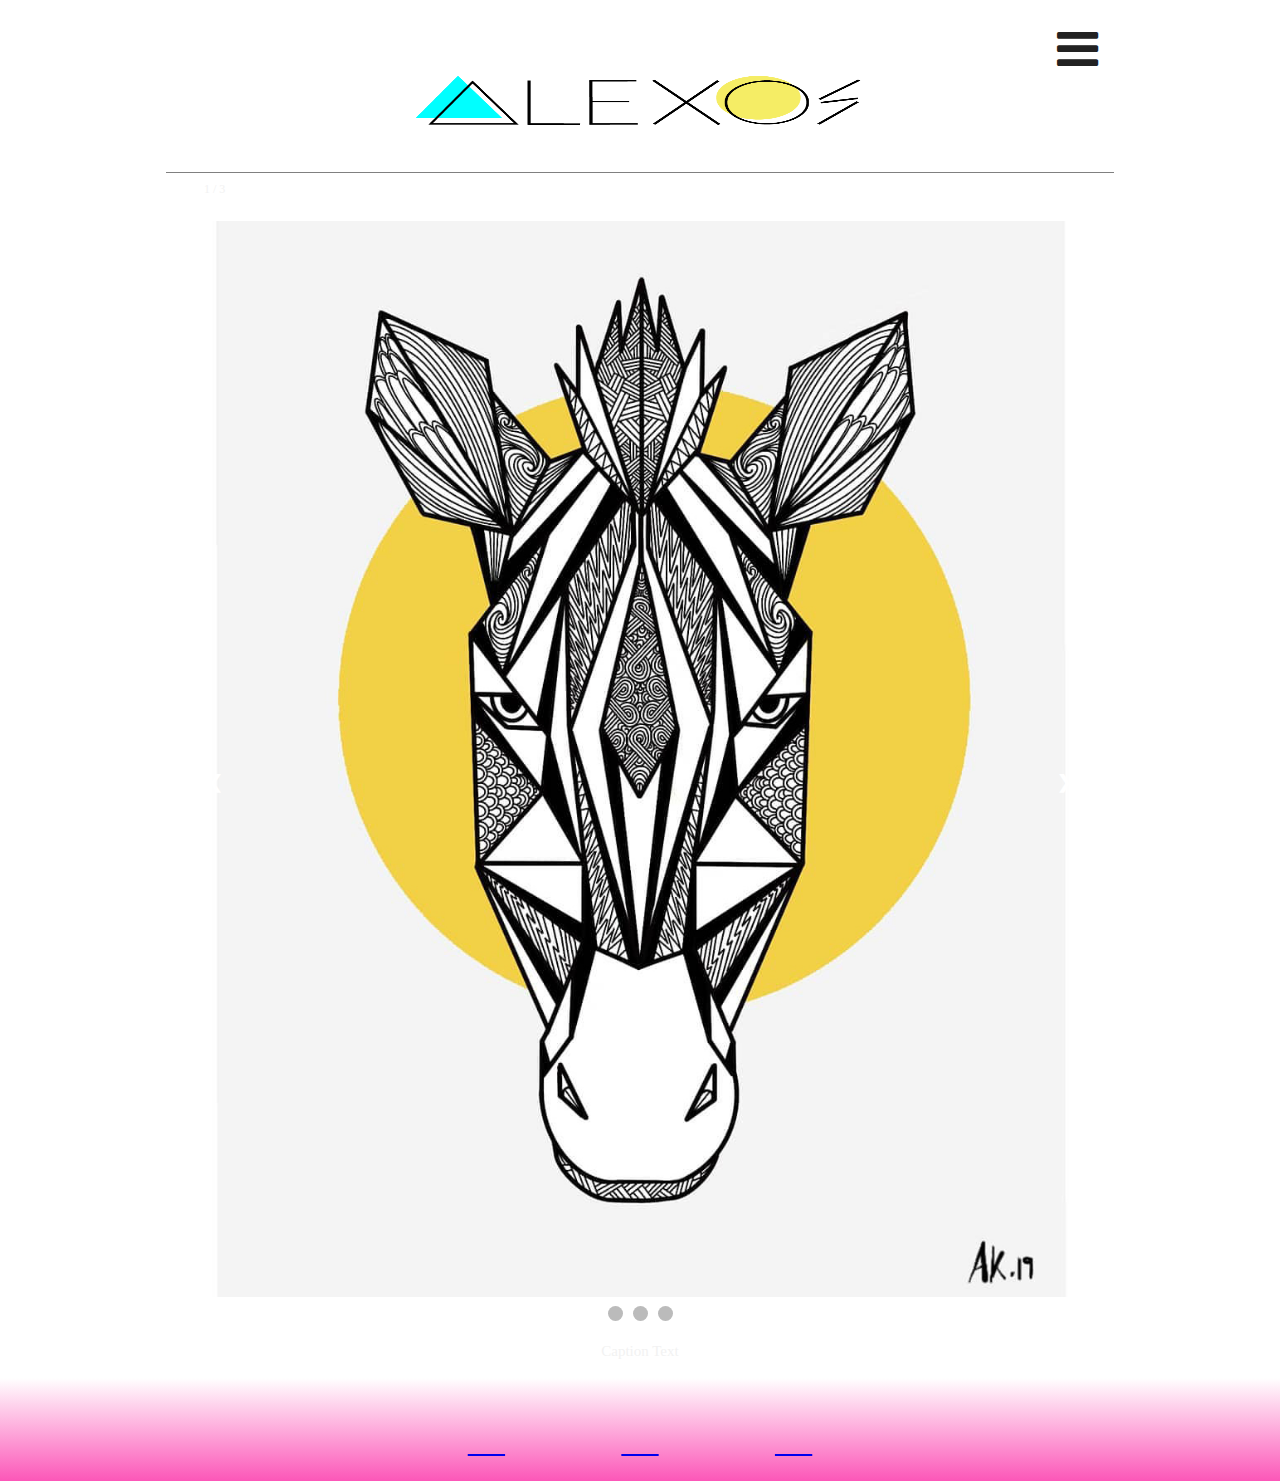
==== website/index.html @ 190b8656 "Add files via upload" ====
<!doctype html>
<html class="no-js" lang="">

<head>
  <meta charset="utf-8">
  <title></title>
  <meta name="description" content="">
  <meta name="viewport" content="width=device-width, initial-scale=1">
  <link rel="stylesheet" href="https://cdnjs.cloudflare.com/ajax/libs/font-awesome/4.7.0/css/font-awesome.min.css">
  <link rel="manifest" href="site.webmanifest">
  <link rel="stylesheet" href="https://use.fontawesome.com/releases/v5.7.2/css/all.css" integrity="sha384-fnmOCqbTlWIlj8LyTjo7mOUStjsKC4pOpQbqyi7RrhN7udi9RwhKkMHpvLbHG9Sr" crossorigin="anonymous">

  <!-- Place favicon.ico in the root directory -->
  <link rel="stylesheet" href="https://cdnjs.cloudflare.com/ajax/libs/font-awesome/4.7.0/css/font-awesome.min.css">
  <link rel="stylesheet" href="css/normalize.css">
  <link rel="stylesheet" href="css/main.css">

  <meta name="theme-color" content="#fafafa">
</head>

<body>
  <!--[if lte IE 9]>
    <p class="browserupgrade">You are using an <strong>outdated</strong> browser. Please <a href="https://browsehappy.com/">upgrade your browser</a> to improve your experience and security.</p>
  <![endif]-->

  <!-- Add your site or application content here -->
  <header>
    <div class= "container">
      <div class ="nav-dropdown">
        <nav>
          <div class="dropdown">
          <i class="fa fa-bars fa-2x burger-menu" ></i>  
            <div class="dropdown-content">
              <a href="about/index.html">about</a>
              <a href="buy/index.html">buy</a>
            </div><!--ends dropdwon-content-->
          </div><!--ends dropdown-->
        </nav>
      </div><!--ends nav-dropdown-->
      <div class="alexos-icon">
        <div class="image">  
          <img src="img/alexos-logo.png" alt="Alexos logo"/>
        </div><!--ends image-->
        </div> <!--ends alexos icon-->
    </div><!--ends container-->
  </header>

<!-- Slideshow container -->
<div class="slideshow-container">
  <!-- Full-width images with number and caption text -->
  <div class="mySlides fade">
    <div class="numbertext">1 / 3</div>
    <img src="img/img1.jpg" style="width:100%">
    <div class="text">Caption Text</div>
  </div>
  <div class="mySlides fade">
    <div class="numbertext">2 / 3</div>
    <img src="img/img2.jpg" style="width:100%">
    <div class="text">Caption Two</div>
  </div>
  <div class="mySlides fade">
    <div class="numbertext">3 / 3</div>
    <img src="img/img3.jpg" style="width:100%">
    <div class="text">Caption Three</div>
  </div>
  <!-- Next and previous buttons -->
  <a class="prev" onclick="plusSlides(-1)">&#10094;</a>
  <a class="next" onclick="plusSlides(1)">&#10095;</a>

  <!-- The dots/circles -->
  <div style="text-align:center">
    <span class="dot" onclick="currentSlide(1)"></span> 
    <span class="dot" onclick="currentSlide(2)"></span> 
    <span class="dot" onclick="currentSlide(3)"></span> 
  </div>
</div>
  <footer>
    <div class="container">
        <div class="social">
        <div class="icons">
            <a href="https://www.facebook.com" target="_blank"><i class="fab fa-facebook-f fa-2x" style="color:white"></i></a>
        </div>  
        <div class="icons">
          <a href="https://www.twitter.com" target="_blank"><i class="fab fa-twitter fa-2x" style="color:white;"></i></a>
        </div> 
        <div class="icons">
        <a href="https://www.instagram.com" target="_blank"><i class="fab fa-instagram fa-2x" style="color:white;"></i></a>
        </div> 
      </div>
    </div>
  </footer>
  <script src="js/vendor/modernizr-3.6.0.min.js"></script>
  <script src="https://code.jquery.com/jquery-3.3.1.min.js" integrity="sha256-FgpCb/KJQlLNfOu91ta32o/NMZxltwRo8QtmkMRdAu8=" crossorigin="anonymous"></script>
  <script>window.jQuery || document.write('<script src="js/vendor/jquery-3.3.1.min.js"><\/script>')</script>
  <script src="js/plugins.js"></script>
  <script src="js/main.js"></script>
  <script src="https://ajax.googleapis.com/ajax/libs/jquery/3.2.1/jquery.min.js"></script>

  <!-- Google Analytics: change UA-XXXXX-Y to be your site's ID. -->
  <script>
    window.ga = function () { ga.q.push(arguments) }; ga.q = []; ga.l = +new Date;
    ga('create', 'UA-XXXXX-Y', 'auto'); ga('send', 'pageview')
  </script>
  <script src="https://www.google-analytics.com/analytics.js" async defer></script>
</body>

</html>
---- website/css/main.css ----
/*! HTML5 Boilerplate v7.0.1 | MIT License | https://html5boilerplate.com/ */

/* main.css 1.0.0 | MIT License | https://github.com/h5bp/main.css#readme */
/*
 * What follows is the result of much research on cross-browser styling.
 * Credit left inline and big thanks to Nicolas Gallagher, Jonathan Neal,
 * Kroc Camen, and the H5BP dev community and team.
 */

 
/* ==========================================================================
   Base styles: opinionated defaults
   ========================================================================== */

   html {
    color: #222;
    font-size: 1em;
    line-height: 1.4;
}

/*
 * Remove text-shadow in selection highlight:
 * https://twitter.com/miketaylr/status/12228805301
 *
 * Vendor-prefixed and regular ::selection selectors cannot be combined:
 * https://stackoverflow.com/a/16982510/7133471
 *
 * Customize the background color to match your design.
 */

::selection {
    background: #b3d4fc;
    text-shadow: none;
}

/*
 * A better looking default horizontal rule
 */

hr {
    display: block;
    height: 1px;
    border: 0;
    border-top: 1px solid #ccc;
    margin: 1em 0;
    padding: 0;
}

/*
 * Remove the gap between audio, canvas, iframes,
 * images, videos and the bottom of their containers:
 * https://github.com/h5bp/html5-boilerplate/issues/440
 */

audio,
canvas,
iframe,
img,
svg,
video {
    vertical-align: middle;
}

/*
 * Remove default fieldset styles.
 */

fieldset {
    border: 0;
    margin: 0;
    padding: 0;
}

/*
 * Allow only vertical resizing of textareas.
 */

textarea {
    resize: vertical;
}

/* ==========================================================================
   Browser Upgrade Prompt
   ========================================================================== */

.browserupgrade {
    margin: 0.2em 0;
    background: #ccc;
    color: #000;
    padding: 0.2em 0;
}




 /* ==========================================================================
   Author's custom styles
   ========================================================================== */
body {
  font-family: font-family: 'Raleway', sans-serif;
  font-size: 1.5em;
}

header .container{ 
    position: relative;
    z-index : 1;
}

header .container:after {
    content : "";
    position: absolute;
    left : 13%;
    right: 13%;
    bottom  : 0;
    height  : 1px;
    width   : 74%;  /* or 100px */
    border-bottom:1px solid grey;
}

/* dropdown button*/

nav {
    padding-left: 80%;
    padding-top: 1em;
}

.search {
	display: block;
	margin-left: 80%;
	margin-right: auto;
	margin-bottom: auto;
	margin-top: 2%;
	cursor: pointer;
}

.burger-menu {
	display: block;
	margin-left: 80%;
	margin-right: auto;
	margin-bottom: auto;
	margin-top: 2%;
	cursor: pointer;
}

.dropdown {
    position: relative;
    display: inline-block;
}

.dropdown-content {
    display: none;
    position: absolute;
    background-color: #000000;
    min-width: 250px;
    z-index: 1;
}

.dropdown-content a {
    color: white;
    padding: 1em .5em;
	text-align: left;
    text-decoration: none;
    display: block;
	box-shadow: 0 8px 16px 0 rgba(0,0,0,0.2), 0 6px 20px 0 rgba(0,0,0,0.19);
	font-size: 18px;
}

.dropdown-content a:hover {
	background-color: #ffffff;
	color: black;
}

.dropdown .dropdown-content.show {
    display: block;
}

.dropdown:hover .dropbtn {
    background-color: #ffffff;
    float:right;
}

/*end of drpdwn button*/


header .alexos-icon .image {
    display: flex;
    justify-content: center;
    padding: 0 0 2em 0;
}

header .alexos-icon img {
    width: 35%;
    max-height:50px; 
}

* {box-sizing:border-box}

/* Slideshow container */
.slideshow-container {
  max-width: 70%;
  position: relative;
  margin: auto;
  padding: 2em 0 2em 0;
}

/* Hide the images by default */
.mySlides {
  display: none;
}

/* Next & previous buttons */
.prev, .next {
  cursor: pointer;
  position: absolute;
  top: 50%;
  width: auto;
  margin-top: -22px;
  padding: 16px;
  color: white;
  font-weight: bold;
  font-size: 18px;
  transition: 0.6s ease;
  border-radius: 0 3px 3px 0;
  user-select: none;
}

/* Position the "next button" to the right */
.next {
  right: 0;
  border-radius: 3px 0 0 3px;
}

/* On hover, add a black background color with a little bit see-through */
.prev:hover, .next:hover {
  background-color: rgba(0,0,0,0.8);
}

/* Caption text */
.text {
  color: #f2f2f2;
  font-size: 15px;
  padding: 8px 12px;
  position: absolute;
  bottom: 8px;
  width: 100%;
  text-align: center;
}

/* Number text (1/3 etc) */
.numbertext {
  color: #f2f2f2;
  font-size: 12px;
  padding: 8px 12px;
  position: absolute;
  top: 0;
}

/* The dots/bullets/indicators */
.dot {
  cursor: pointer;
  height: 15px;
  width: 15px;
  margin: 0 2px;
  background-color: #bbb;
  border-radius: 50%;
  display: inline-block;
  transition: background-color 0.6s ease;
}

.active, .dot:hover {
  background-color: #717171;
}

/* Fading animation */
.fade {
  -webkit-animation-name: fade;
  -webkit-animation-duration: 1.5s;
  animation-name: fade;
  animation-duration: 1.5s;
}

@-webkit-keyframes fade {
  from {opacity: .4} 
  to {opacity: 1}
}

@keyframes fade {
  from {opacity: .4} 
  to {opacity: 1}
}

footer .container{
  background-image: linear-gradient(white,#fc57b8);
  padding: 1em 0 .5em 0;
}

footer .social {
  display: flex;
  justify-content: center;
  flex: wrap;
  width: 100%;
}

footer .icons {
  width: 12%;
  display: flex;
  justify-content: center;
}

footer .copyright {
  display: flex;
  justify-content: center;
  width: 100%;
}


 /* ==========================================================================
   about page  section
   ========================================================================== */
.about-me .picture {
  background: url('../img/alex.jpg');
  background-size: cover;
  height: 20em;
}

.about-me p  {
  font-family: 'Special Elite', cursive;
  font-size: 1.9em;
  padding: 1em 1em 0 5em;
}

.bio p {
  font-size: 1em;
  width: 100%;
  padding: 1em;
  font-family: 'Slabo 27px', serif;
  text-align: center;
}

 /* ==========================================================================
   buy page section
   ========================================================================== */
.search-cart {
  display: flex;
  justify-content: flex-end;
  padding: .5em 3.5em 0 0;
}

.search-cart .cart {
  padding: 0 1em 0 0;
  background: #ffffff;
}

.search-cart img {
  width: 1.2em;
}

.search-cart .search-bar {
  width:6em;
  height: 1.5em;
  border-radius: 25px;
}

.for-sale .container {
  display:flex;
  flex-wrap: wrap;
  padding: 2em 1em 2em 1em;
}

.prints {
  width: 60%;
}

.info {
  width: 40%;
  padding: 0 0 0 1em;
}

.info p{
  font-family: 'Open Sans Condensed', sans-serif;
  line-height: 1em;
  font-size:1em;
}

.add {
  border-radius: 25px;
  background:#fc57b8;
  padding: .4em .8em;
  font-family: 'Open Sans Condensed', sans-serif;
  font-size:1em;
}

 /* ==========================================================================
   Helper classes
   ========================================================================== */

/*
 * Hide visually and from screen readers
 */

 .hidden {
  display: none !important;
}

/*
* Hide only visually, but have it available for screen readers:
* https://snook.ca/archives/html_and_css/hiding-content-for-accessibility
*
* 1. For long content, line feeds are not interpreted as spaces and small width
*    causes content to wrap 1 word per line:
*    https://medium.com/@jessebeach/beware-smushed-off-screen-accessible-text-5952a4c2cbfe
*/

.visuallyhidden {
  border: 0;
  clip: rect(0 0 0 0);
  height: 1px;
  margin: -1px;
  overflow: hidden;
  padding: 0;
  position: absolute;
  width: 1px;
  white-space: nowrap; /* 1 */
}

/*
* Extends the .visuallyhidden class to allow the element
* to be focusable when navigated to via the keyboard:
* https://www.drupal.org/node/897638
*/

.visuallyhidden.focusable:active,
.visuallyhidden.focusable:focus {
  clip: auto;
  height: auto;
  margin: 0;
  overflow: visible;
  position: static;
  width: auto;
  white-space: inherit;
}

/*
* Hide visually and from screen readers, but maintain layout
*/

.invisible {
  visibility: hidden;
}

/*
* Clearfix: contain floats
*
* For modern browsers
* 1. The space content is one way to avoid an Opera bug when the
*    `contenteditable` attribute is included anywhere else in the document.
*    Otherwise it causes space to appear at the top and bottom of elements
*    that receive the `clearfix` class.
* 2. The use of `table` rather than `block` is only necessary if using
*    `:before` to contain the top-margins of child elements.
*/

.clearfix:before,
.clearfix:after {
  content: " "; /* 1 */
  display: table; /* 2 */
}

.clearfix:after {
  clear: both;
}

 
/* ==========================================================================
   EXAMPLE Media Queries for Responsive Design.
   These examples override the primary ('mobile first') styles.
   Modify as content requires.
   ========================================================================== */

   @media only screen and (min-width: 35em) {
    /* Style adjustments for viewports that meet the condition */
}

@media print,
       (-webkit-min-device-pixel-ratio: 1.25),
       (min-resolution: 1.25dppx),
       (min-resolution: 120dpi) {
    /* Style adjustments for high resolution devices */
}

 
/* ==========================================================================
   Print styles.
   Inlined to avoid the additional HTTP request:
   https://www.phpied.com/delay-loading-your-print-css/
   ========================================================================== */

   @media print {
    *,
    *:before,
    *:after {
        background: transparent !important;
        color: #000 !important; /* Black prints faster */
        -webkit-box-shadow: none !important;
        box-shadow: none !important;
        text-shadow: none !important;
    }

    a,
    a:visited {
        text-decoration: underline;
    }

    a[href]:after {
        content: " (" attr(href) ")";
    }

    abbr[title]:after {
        content: " (" attr(title) ")";
    }

    /*
     * Don't show links that are fragment identifiers,
     * or use the `javascript:` pseudo protocol
     */

    a[href^="#"]:after,
    a[href^="javascript:"]:after {
        content: "";
    }

    pre {
        white-space: pre-wrap !important;
    }
    pre,
    blockquote {
        border: 1px solid #999;
        page-break-inside: avoid;
    }

    /*
     * Printing Tables:
     * http://css-discuss.incutio.com/wiki/Printing_Tables
     */

    thead {
        display: table-header-group;
    }

    tr,
    img {
        page-break-inside: avoid;
    }

    p,
    h2,
    h3 {
        orphans: 3;
        widows: 3;
    }

    h2,
    h3 {
        page-break-after: avoid;
    }
}
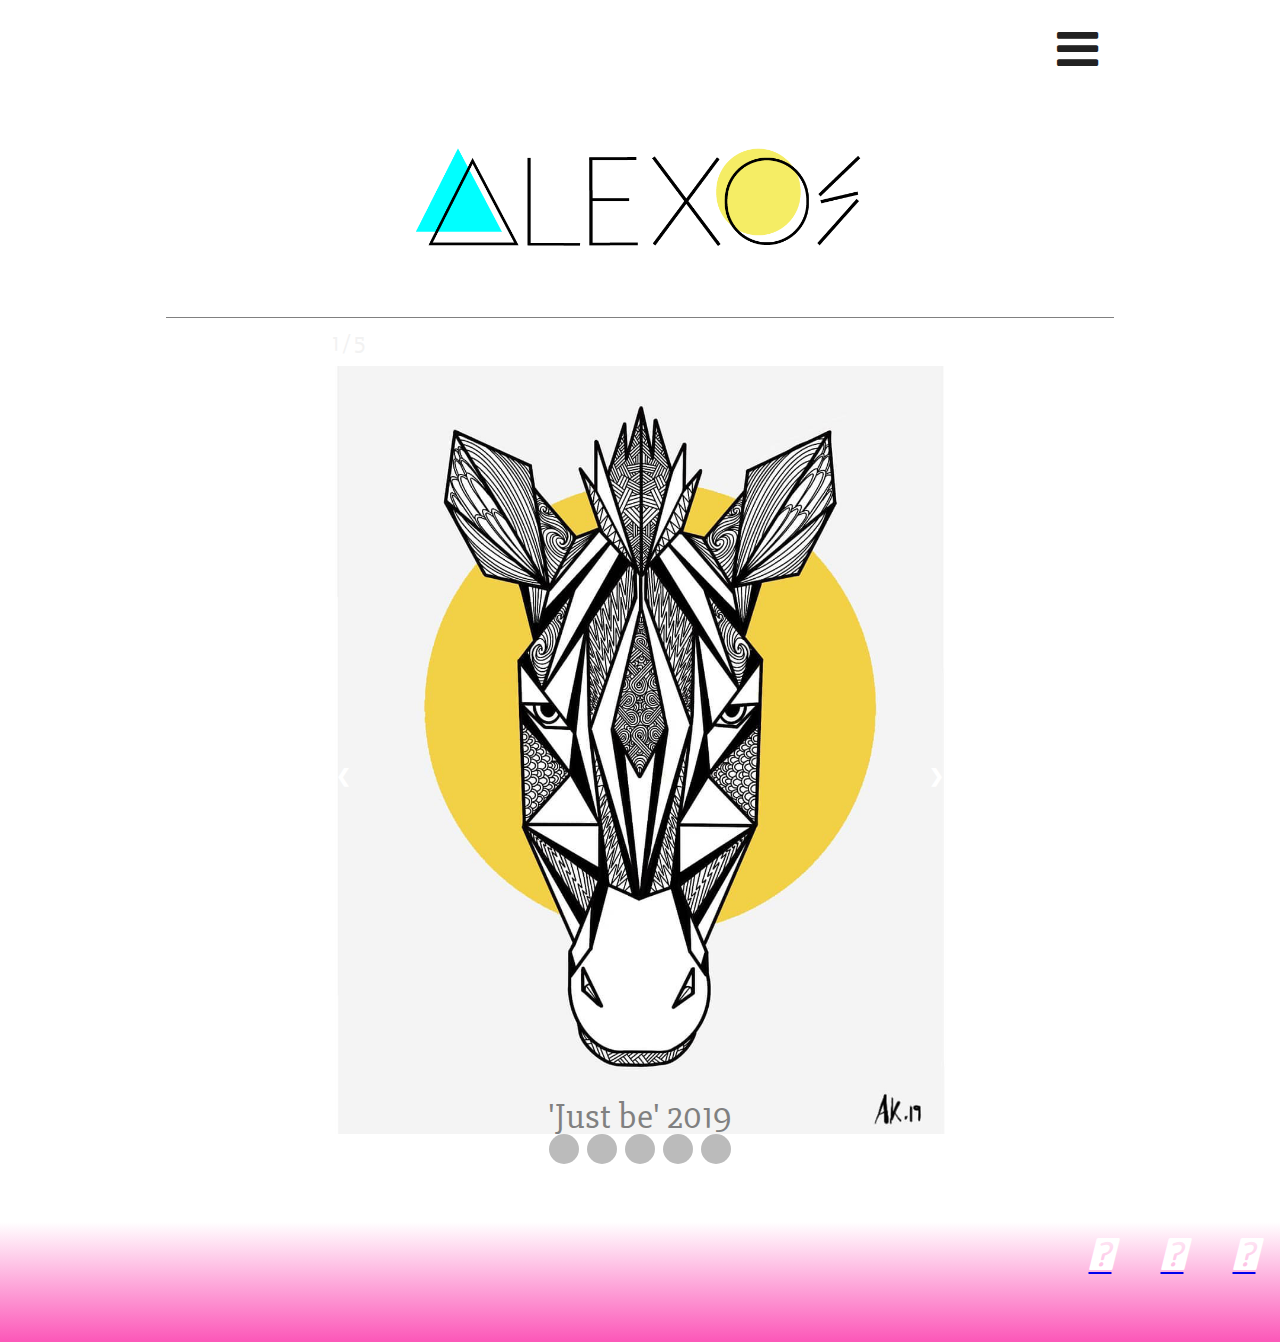
==== commit 11648b8d: "Update index.html" ====
--- a/website/index.html
+++ b/website/index.html
@@ -9,7 +9,8 @@
   <link rel="stylesheet" href="https://cdnjs.cloudflare.com/ajax/libs/font-awesome/4.7.0/css/font-awesome.min.css">
   <link rel="manifest" href="site.webmanifest">
   <link rel="stylesheet" href="https://use.fontawesome.com/releases/v5.7.2/css/all.css" integrity="sha384-fnmOCqbTlWIlj8LyTjo7mOUStjsKC4pOpQbqyi7RrhN7udi9RwhKkMHpvLbHG9Sr" crossorigin="anonymous">
-
+  <link href="https://fonts.googleapis.com/css?family=Amatic+SC|Indie+Flower|Shadows+Into+Light|Special+Elite" rel="stylesheet">
+  <link href="https://fonts.googleapis.com/css?family=Slabo+27px" rel="stylesheet">
   <!-- Place favicon.ico in the root directory -->
   <link rel="stylesheet" href="https://cdnjs.cloudflare.com/ajax/libs/font-awesome/4.7.0/css/font-awesome.min.css">
   <link rel="stylesheet" href="css/normalize.css">
@@ -49,19 +50,29 @@
 <div class="slideshow-container">
   <!-- Full-width images with number and caption text -->
   <div class="mySlides fade">
-    <div class="numbertext">1 / 3</div>
+    <div class="numbertext">1 / 5</div>
     <img src="img/img1.jpg" style="width:100%">
-    <div class="text">Caption Text</div>
+    <div class="text">'Just be' 2019</div>
   </div>
   <div class="mySlides fade">
-    <div class="numbertext">2 / 3</div>
+    <div class="numbertext">2 / 5</div>
     <img src="img/img2.jpg" style="width:100%">
-    <div class="text">Caption Two</div>
+    <div class="text">'Fear' 2019</div>
   </div>
   <div class="mySlides fade">
-    <div class="numbertext">3 / 3</div>
+    <div class="numbertext">3 / 5</div>
     <img src="img/img3.jpg" style="width:100%">
-    <div class="text">Caption Three</div>
+    <div class="text">'Leap of Faith' 2019</div>
+  </div>
+  <div class="mySlides fade">
+    <div class="numbertext">4 / 5</div>
+    <img src="img/img4.jpg" style="width:100%">
+    <div class="text">'It's Electric' 2019</div>
+  </div>
+  <div class="mySlides fade">
+    <div class="numbertext">5 / 5</div>
+    <img src="img/img5.jpg" style="width:100%">
+    <div class="text">'Free Spirit' 2018</div>
   </div>
   <!-- Next and previous buttons -->
   <a class="prev" onclick="plusSlides(-1)">&#10094;</a>
@@ -72,6 +83,8 @@
     <span class="dot" onclick="currentSlide(1)"></span> 
     <span class="dot" onclick="currentSlide(2)"></span> 
     <span class="dot" onclick="currentSlide(3)"></span> 
+    <span class="dot" onclick="currentSlide(4)"></span> 
+    <span class="dot" onclick="currentSlide(5)"></span> 
   </div>
 </div>
   <footer>
@@ -84,7 +97,7 @@
           <a href="https://www.twitter.com" target="_blank"><i class="fab fa-twitter fa-2x" style="color:white;"></i></a>
         </div> 
         <div class="icons">
-        <a href="https://www.instagram.com" target="_blank"><i class="fab fa-instagram fa-2x" style="color:white;"></i></a>
+        <a href="https://www.instagram.com/alexosart?utm_source=ig_profile_share&igshid=2giehlj44bgx" target="_blank"><i class="fab fa-instagram fa-2x" style="color:white;"></i></a>
         </div> 
       </div>
     </div>
@@ -94,6 +107,7 @@
   <script>window.jQuery || document.write('<script src="js/vendor/jquery-3.3.1.min.js"><\/script>')</script>
   <script src="js/plugins.js"></script>
   <script src="js/main.js"></script>
+  <script src="js/home.js"></script>
   <script src="https://ajax.googleapis.com/ajax/libs/jquery/3.2.1/jquery.min.js"></script>
 
   <!-- Google Analytics: change UA-XXXXX-Y to be your site's ID. -->
--- a/website/css/main.css
+++ b/website/css/main.css
@@ -97,7 +97,7 @@
    Author's custom styles
    ========================================================================== */
 body {
-  font-family: font-family: 'Raleway', sans-serif;
+  font-family: 'Slabo 27px', serif;
   font-size: 1.5em;
 }
 
@@ -120,7 +120,7 @@
 /* dropdown button*/
 
 nav {
-    padding-left: 80%;
+    padding-left: 70%;
     padding-top: 1em;
 }
 
@@ -151,18 +151,19 @@
     display: none;
     position: absolute;
     background-color: #000000;
-    min-width: 250px;
+    min-width: 100px;
     z-index: 1;
 }
 
 .dropdown-content a {
     color: white;
-    padding: 1em .5em;
-	text-align: left;
+    padding: .5em .5em;
+    font-family: 'Slabo 27px', serif;
+    text-align: left;
     text-decoration: none;
     display: block;
-	box-shadow: 0 8px 16px 0 rgba(0,0,0,0.2), 0 6px 20px 0 rgba(0,0,0,0.19);
-	font-size: 18px;
+	  box-shadow: 0 8px 16px 0 rgba(0,0,0,0.2), 0 6px 20px 0 rgba(0,0,0,0.19);
+	  font-size: .8em;
 }
 
 .dropdown-content a:hover {
@@ -185,12 +186,12 @@
 header .alexos-icon .image {
     display: flex;
     justify-content: center;
-    padding: 0 0 2em 0;
+    padding: .75em 0 1.25em 0;
 }
 
 header .alexos-icon img {
-    width: 35%;
-    max-height:50px; 
+    width: 60%;
+    height: 23%;
 }
 
 * {box-sizing:border-box}
@@ -237,8 +238,8 @@
 
 /* Caption text */
 .text {
-  color: #f2f2f2;
-  font-size: 15px;
+  color: grey;
+  font-size: 1.1em;
   padding: 8px 12px;
   position: absolute;
   bottom: 8px;
@@ -305,6 +306,7 @@
   width: 12%;
   display: flex;
   justify-content: center;
+  padding: 0 1.5em 0 1.5em;
 }
 
 footer .copyright {
@@ -325,7 +327,7 @@
 
 .about-me p  {
   font-family: 'Special Elite', cursive;
-  font-size: 1.9em;
+  font-size: 1.3em;
   padding: 1em 1em 0 5em;
 }
 
@@ -343,11 +345,11 @@
 .search-cart {
   display: flex;
   justify-content: flex-end;
-  padding: .5em 3.5em 0 0;
+  padding: .5em 1.6em 0 0;
 }
 
 .search-cart .cart {
-  padding: 0 1em 0 0;
+  padding: 0 .5em 0 0;
   background: #ffffff;
 }
 
@@ -356,7 +358,7 @@
 }
 
 .search-cart .search-bar {
-  width:6em;
+  width:5em;
   height: 1.5em;
   border-radius: 25px;
 }
@@ -364,7 +366,7 @@
 .for-sale .container {
   display:flex;
   flex-wrap: wrap;
-  padding: 2em 1em 2em 1em;
+  padding: 2em .5em 2em .5em;
 }
 
 .prints {
@@ -373,13 +375,13 @@
 
 .info {
   width: 40%;
-  padding: 0 0 0 1em;
+  padding: 0 0 0 .5em;
 }
 
 .info p{
   font-family: 'Open Sans Condensed', sans-serif;
   line-height: 1em;
-  font-size:1em;
+  font-size:.9em;
 }
 
 .add {
@@ -387,7 +389,7 @@
   background:#fc57b8;
   padding: .4em .8em;
   font-family: 'Open Sans Condensed', sans-serif;
-  font-size:1em;
+  font-size:.8em;
 }
 
  /* ==========================================================================
@@ -476,8 +478,105 @@
    These examples override the primary ('mobile first') styles.
    Modify as content requires.
    ========================================================================== */
-
-   @media only screen and (min-width: 35em) {
+   @media only screen and (min-width: 768px) {
+    
+    nav {
+      padding-left: 80%;
+      padding-top: 1em 0 1em 0;
+  }
+    
+    header .alexos-icon .image {
+      padding: 1.5em 0 1.75em 0;
+}
+    .text {
+      font-size: 1.2em;
+
+}
+}
+
+@media only screen and (min-width: 960px) {
+  
+.dropdown-content {
+    min-width: 600px;
+}
+
+.dropdown-content a {
+	  font-size: 2.5em;
+}
+
+.text {
+    font-size: 1.5em;
+    padding: 2em 0;
+    position: absolute;
+  }
+
+header .alexos-icon .image {
+    padding: 3em 0 3em 0;
+}
+
+header .alexos-icon img {
+    width: 35%;
+    height: 15%;
+} 
+.slideshow-container {
+  max-width: 50%;
+}
+
+
+  /* Number text (1/3 etc) */
+.numbertext {
+    color: #f2f2f2;
+    font-size: 1em;
+    padding: 8px 12px;
+  }
+  
+  /* The dots/bullets/indicators */
+.dot {
+    cursor: pointer;
+    height: 30px;
+    width: 30px;
+  }
+
+footer .container{
+  height: 7em;
+}
+
+footer .icons {
+    width: 5%;
+}
+footer .social {
+    display: flex;
+    justify-content: flex-end;
+}
+
+/* about page  */
+
+.about-me .picture {
+  background: url('../img/alex.jpg');
+  background-size: contain;
+
+}
+
+.about-me p  {
+  font-family: 'Special Elite', cursive;
+  font-size: 2em;
+  padding: 1em 0 0 14.5em;
+}
+
+.bio p {
+  font-size: 1.5em;
+  width: 100%;
+  padding: 2em;
+  font-family: 'Slabo 27px', serif;
+  text-align: center;
+}
+
+footer .container{
+  padding: 0;
+  height: 5em;
+}
+
+@media only screen and (min-width: 35em) {
     /* Style adjustments for viewports that meet the condition */
 }
 
